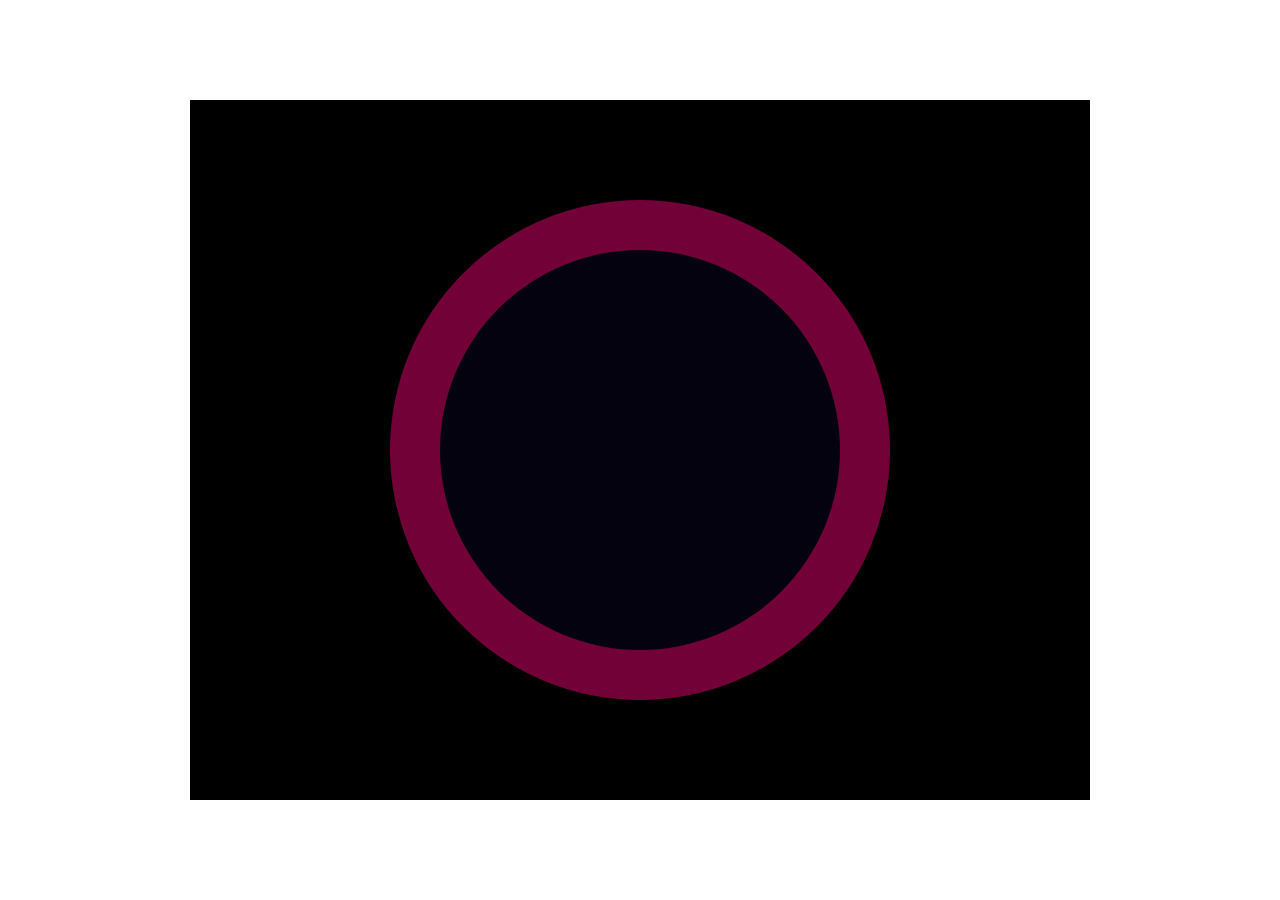
==== CSS-Gradients.html @ f919fea0 "Add files via upload" ====
<!DOCTYPE html>
<html lang="en">

<head>
    <meta charset="UTF-8">
    <meta name="viewport" content="width=device-width, initial-scale=1.0">
    <title>CSS Gradients</title>
    <style>


        .container {
            width: 900px;
            height: 700px;
            display: flex;
            justify-content: center;
            align-items: center;
            position: absolute;
            top: 0;
            bottom: 0;
            left: 0;
            right: 0;
            margin: auto;
            background-color: black;
        } 

        .inner-box {
            width: 400px;
            height: 400px;
            border: 50px solid rgba(255, 0, 106, 0.438);
            border-image: linear-gradient (#fb5dad, #55fb9f, #b97aff);
            border-radius: 50%;
            background-color: #050210;
        }

    </style>
</head>

<body>
    <div class="container">
        <div class="box" id="box-1">
            <div class="inner-box"></div>
        </div>
    </div>
</body>

</html>
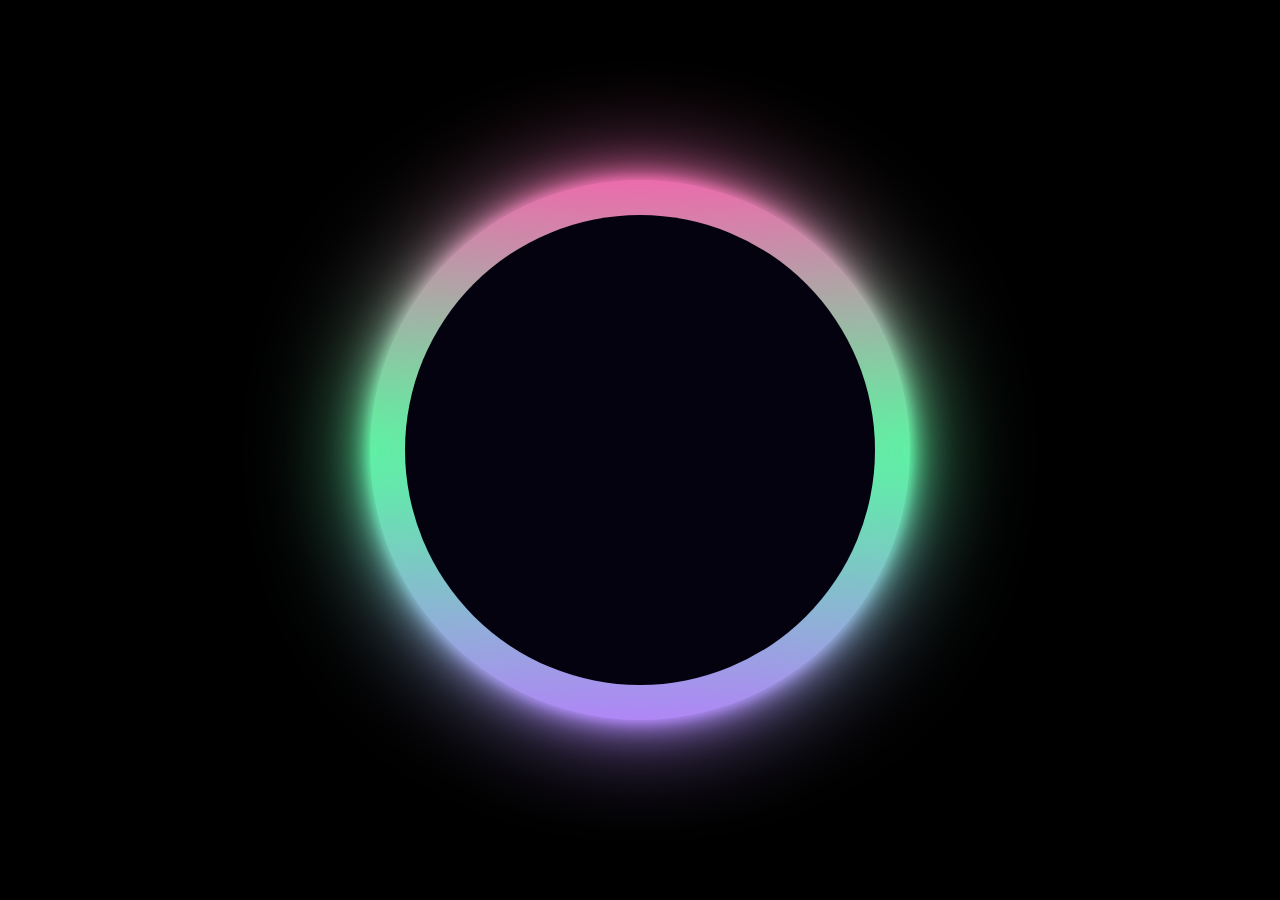
==== commit c186bb01: "Add files via upload" ====
--- a/CSS-Gradients.html
+++ b/CSS-Gradients.html
@@ -6,40 +6,86 @@
     <meta name="viewport" content="width=device-width, initial-scale=1.0">
     <title>CSS Gradients</title>
     <style>
+        .container {
+            margin: 0 auto;
+            padding: 0 auto;
+            justify-content: center;
+            display: flex;
+            align-items: center;
+            background-color: black;
 
+        }
 
-        .container {
-            width: 900px;
-            height: 700px;
-            display: flex;
-            justify-content: center;
-            align-items: center;
+        .circle {
+            width: 60vh;
+            height: 60vh;
             position: absolute;
+            margin: auto;
             top: 0;
+            right: 0;
             bottom: 0;
             left: 0;
-            right: 0;
-            margin: auto;
-            background-color: black;
-        } 
+            background: linear-gradient(#fb5dad, #55fb9f, #b97aff);
+            border-radius: 50%;
+            animation: animate 0.5s linear infinite;
 
-        .inner-box {
-            width: 400px;
-            height: 400px;
-            border: 50px solid rgba(255, 0, 106, 0.438);
-            border-image: linear-gradient (#fb5dad, #55fb9f, #b97aff);
+        }
+
+        @keyframes animate {
+            from {
+                transform: rotate(0deg);
+            }
+
+            to {
+                transform: rotate(360deg);
+            }
+        }
+
+        .circle::after {
+            content: "";
+            position: absolute;
+            top: 35px;
+            right: 35px;
+            left: 35px;
+            bottom: 35px;
             border-radius: 50%;
             background-color: #050210;
+
         }
 
+        .circle span {
+            width: 100%;
+            height: 100%;
+            position: absolute;
+            background: linear-gradient(#fb5dad, #55fb9f, #b97aff);
+            border-radius: 50%;
+
+        }
+
+        .circle span:nth-child(1) {
+            filter: blur(5px);
+        }
+
+        .circle span:nth-child(2) {
+            filter: blur(10px);
+        }
+
+        .circle span:nth-child(3) {
+            filter: blur(20px);
+        }
+
+        .circle span:nth-child(4) {
+            filter: blur(55px);
+        }
     </style>
 </head>
 
-<body>
-    <div class="container">
-        <div class="box" id="box-1">
-            <div class="inner-box"></div>
-        </div>
+<body class="container">
+    <div class="circle">
+        <span></span>
+        <span></span>
+        <span></span>
+        <span></span>
     </div>
 </body>
 
